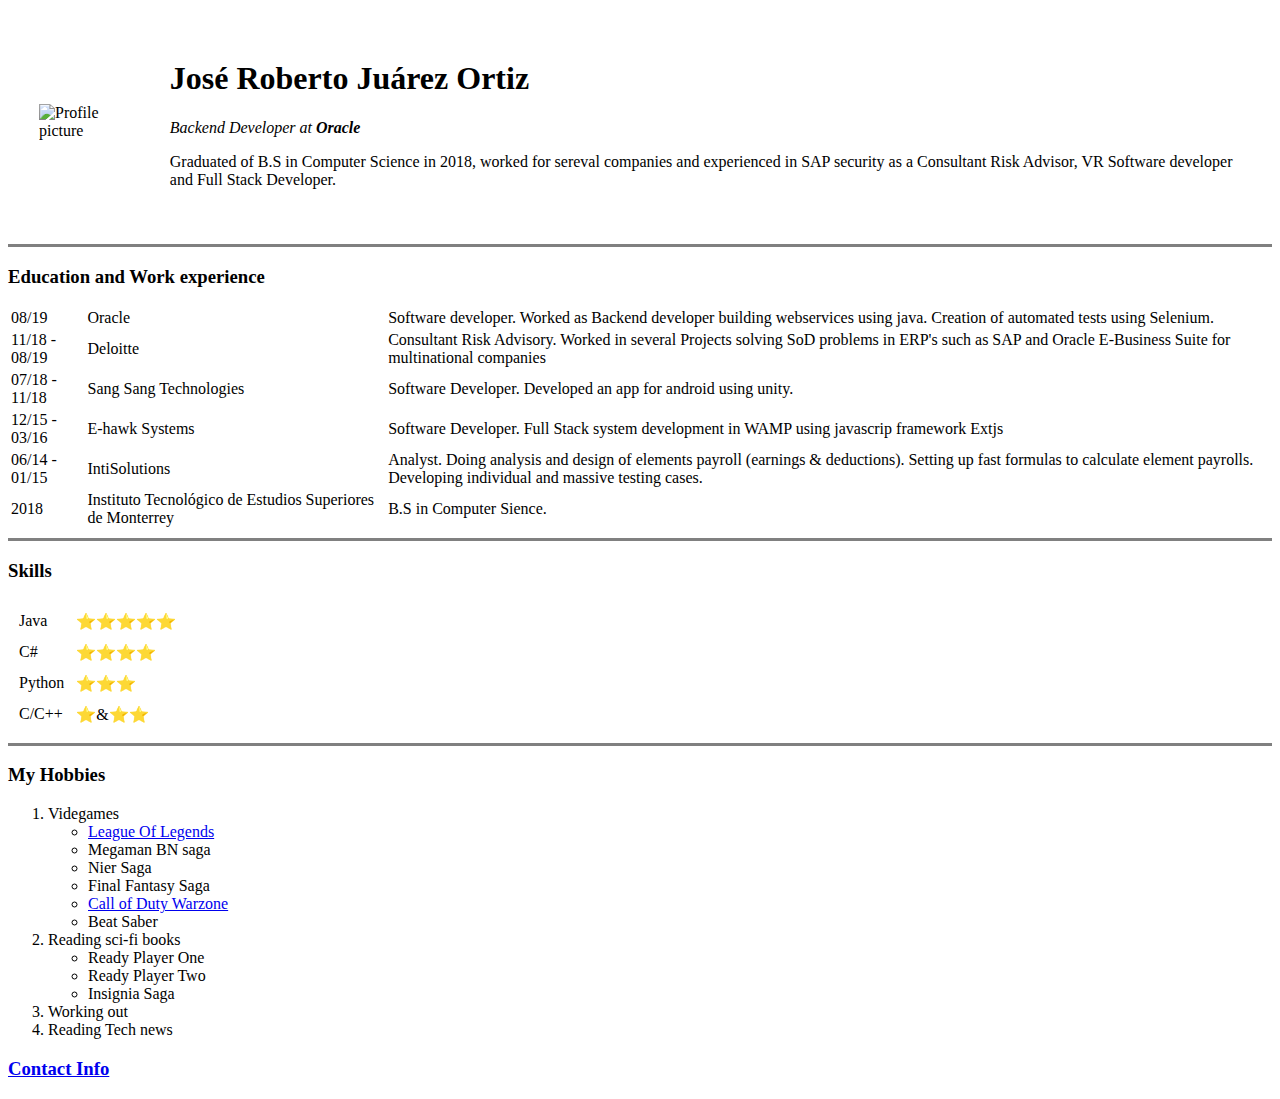
==== index.html @ 99f9edf5 "added initial cv files" ====
<!DOCTYPE html>
<html lang="en">

<head>
  <meta charset="UTF-8">
  <meta name="viewport" content="width=device-width, initial-scale=1.0">
  <meta http-equiv="X-UA-Compatible" content="ie=edge">
  <title>Rob Personal site</title>
</head>

<body>
  <table cellspacing="30">
    <tr>
      <td><img src="images/profilePic.png" alt="Profile picture"></td>
      <td><h1>José Roberto Juárez Ortiz</h1>
      <p><em>Backend Developer at <strong>Oracle</strong></em></p>
      <p>Graduated of B.S in Computer Science in 2018, worked for sereval companies and experienced in SAP security as a Consultant Risk Advisor, VR Software developer and Full Stack Developer.</p></td>
    </tr>
  </table>
    <hr size="3" noshade>
  <h3>Education and Work experience</h3>
  <table>
    <tr>
      <td>08/19</td>
      <td>Oracle</td>
      <td>Software developer. Worked as Backend developer building webservices using java. Creation of automated tests using Selenium.</td>
    </tr>
    <tr>
      <td>11/18 - 08/19</td>
      <td>Deloitte</td>
      <td>Consultant Risk Advisory. Worked in several Projects solving SoD problems in ERP's such as SAP and Oracle E-Business Suite for multinational companies</td>
    </tr>
    <tr>
      <td>07/18 - 11/18</td>
      <td>Sang Sang Technologies</td>
      <td>Software Developer. Developed an app for android using unity.</td>
    </tr>
    <tr>
      <td>12/15 - 03/16</td>
      <td>E-hawk Systems</td>
      <td>Software Developer. Full Stack system development in WAMP using javascrip framework Extjs</td>
    </tr>
    <tr>
      <td>06/14 - 01/15</td>
      <td>IntiSolutions</td>
      <td>Analyst. Doing analysis and design of elements payroll (earnings & deductions). Setting up fast formulas to calculate element payrolls. Developing individual and massive testing cases.</td>
    </tr>
    <tr>
      <td>2018</td>
      <td>Instituto Tecnológico de Estudios Superiores de Monterrey</td>
      <td>B.S in Computer Sience.</td>
    </tr>
  </table>
  <hr size="3" noshade>
  <h3>Skills</h3>
  <table cellspacing="10">
    <tr>
      <td>Java</td>
      <td>&#11088&#11088&#11088&#11088&#11088</td>
    </tr>
    <tr>
      <td>C#</td>
      <td>&#11088&#11088&#11088&#11088</td>
    </tr>
    <tr>
      <td>Python</td>
      <td>&#11088&#11088&#11088</td>
    </tr>
    <tr>
      <td>C/C++</td>
      <td>&#11088&&#11088&#11088</td>
    </tr>
  </table>
  <hr size="3" noshade>
  <h3>My Hobbies</h3>
  <ol>
    <li>Videgames<ul>
        <li><a href="https://www.leagueofgraphs.com/summoner/na/Scorn%C3%98fMoon#championsData-all-queues">League Of Legends</a></li>
        <li>Megaman BN saga</li>
        <li>Nier Saga</li>
        <li>Final Fantasy Saga</li>
        <li><a href="https://cod.tracker.gg/warzone/profile/atvi/mordred%235236606/overview">Call of Duty Warzone</a></li>
        <li>Beat Saber</li>
      </ul>
    </li>
    <li>Reading sci-fi books <ul>
      <li>Ready Player One</li>
      <li>Ready Player Two</li>
      <li>Insignia Saga</li>
    </ul></li>
    <li>Working out</li>
    <li>Reading Tech news</li>
  </ol>
  <h3><a href="Contact.html">Contact Info</a></h3>
</body>

</html>
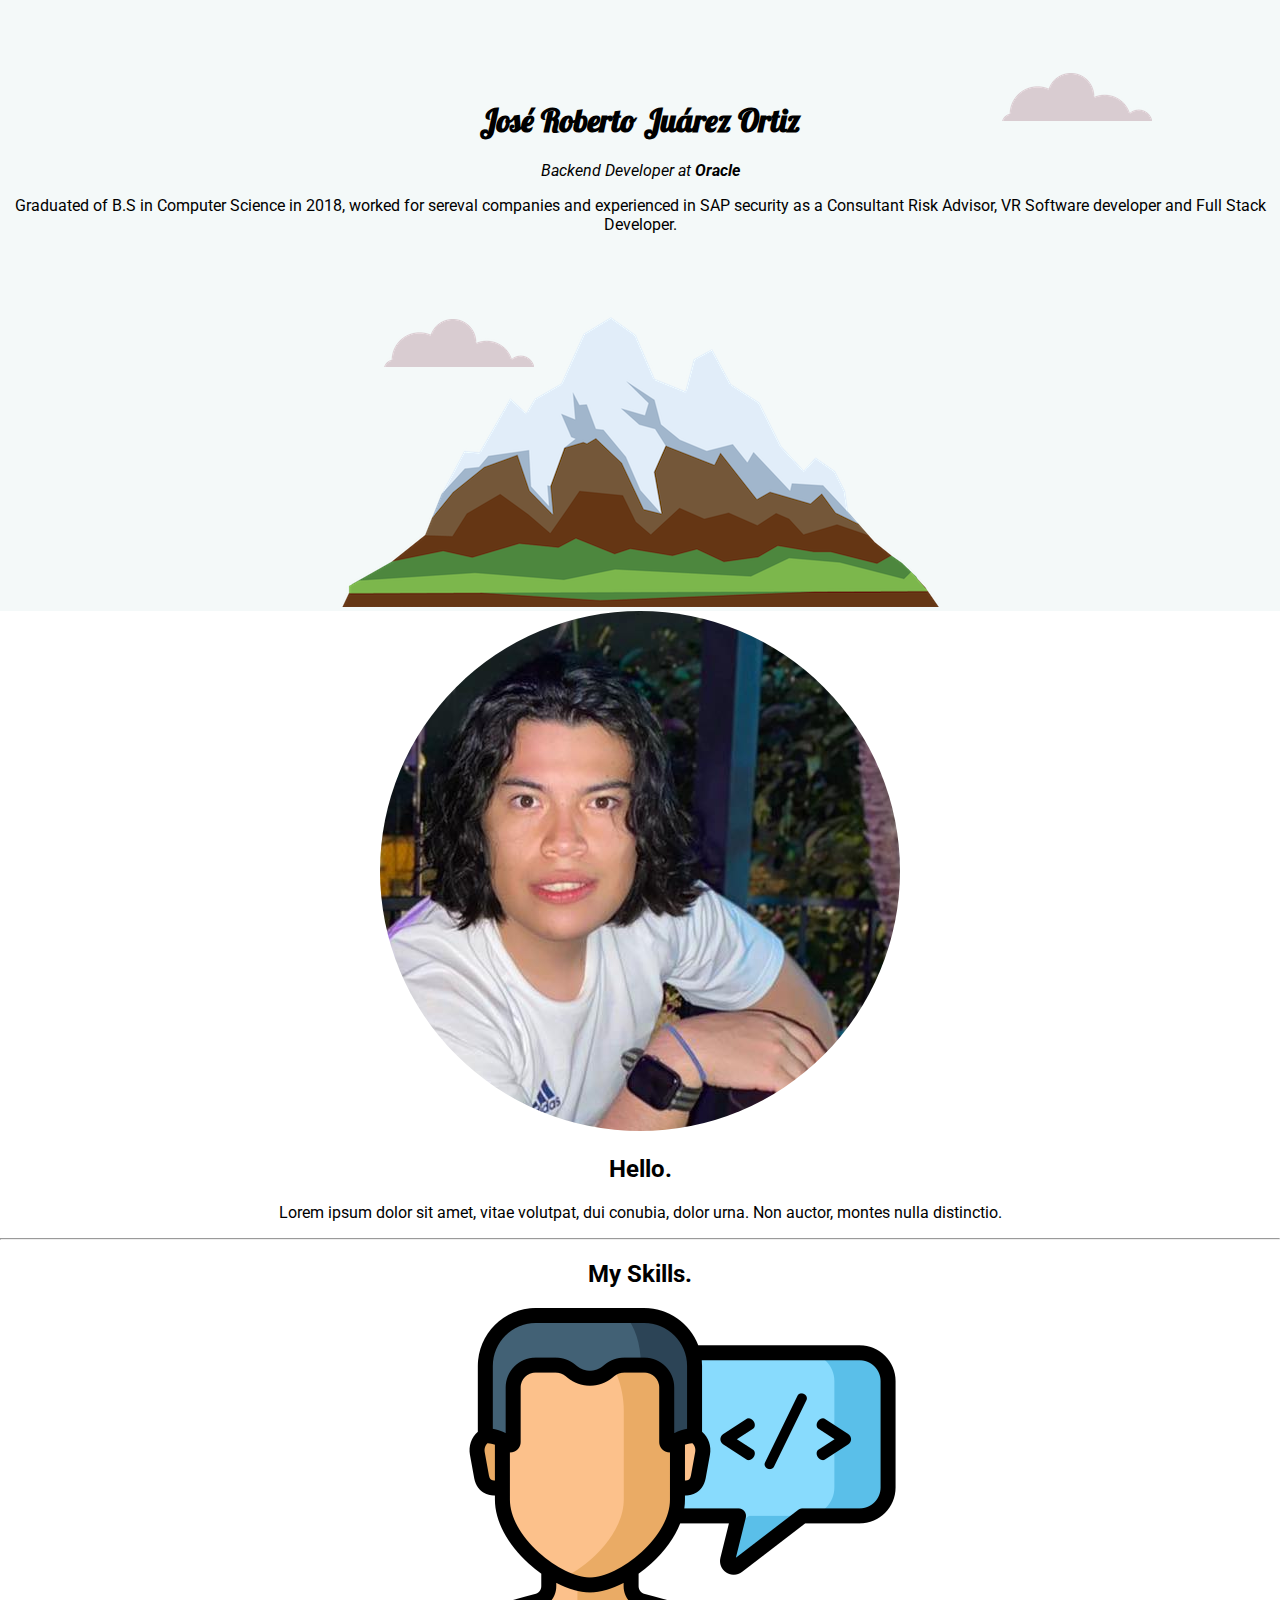
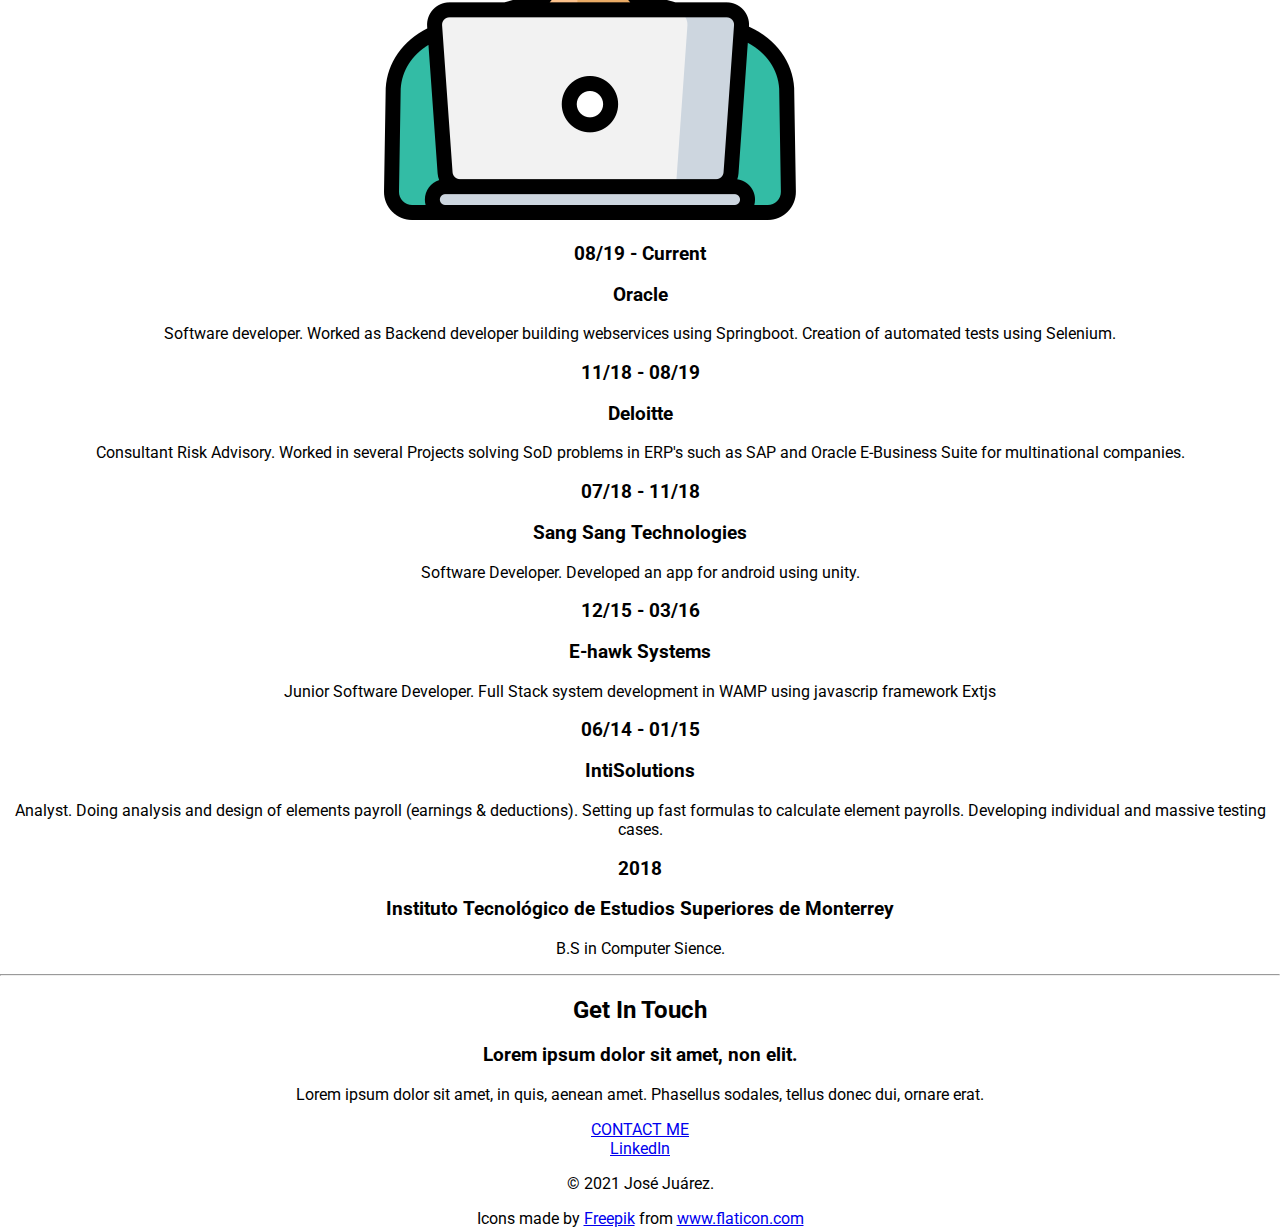
==== commit ac9ee5ca: "css" ====
--- a/index.html
+++ b/index.html
@@ -6,92 +6,78 @@
   <meta name="viewport" content="width=device-width, initial-scale=1.0">
   <meta http-equiv="X-UA-Compatible" content="ie=edge">
   <title>Rob Personal site</title>
+  <link rel="stylesheet" href="css/styles.css">
+  <link rel="icon" href="images/favicon.ico">
 </head>
 
 <body>
-  <table cellspacing="30">
-    <tr>
-      <td><img src="images/profilePic.png" alt="Profile picture"></td>
-      <td><h1>José Roberto Juárez Ortiz</h1>
-      <p><em>Backend Developer at <strong>Oracle</strong></em></p>
-      <p>Graduated of B.S in Computer Science in 2018, worked for sereval companies and experienced in SAP security as a Consultant Risk Advisor, VR Software developer and Full Stack Developer.</p></td>
-    </tr>
-  </table>
-    <hr size="3" noshade>
-  <h3>Education and Work experience</h3>
-  <table>
-    <tr>
-      <td>08/19</td>
-      <td>Oracle</td>
-      <td>Software developer. Worked as Backend developer building webservices using java. Creation of automated tests using Selenium.</td>
-    </tr>
-    <tr>
-      <td>11/18 - 08/19</td>
-      <td>Deloitte</td>
-      <td>Consultant Risk Advisory. Worked in several Projects solving SoD problems in ERP's such as SAP and Oracle E-Business Suite for multinational companies</td>
-    </tr>
-    <tr>
-      <td>07/18 - 11/18</td>
-      <td>Sang Sang Technologies</td>
-      <td>Software Developer. Developed an app for android using unity.</td>
-    </tr>
-    <tr>
-      <td>12/15 - 03/16</td>
-      <td>E-hawk Systems</td>
-      <td>Software Developer. Full Stack system development in WAMP using javascrip framework Extjs</td>
-    </tr>
-    <tr>
-      <td>06/14 - 01/15</td>
-      <td>IntiSolutions</td>
-      <td>Analyst. Doing analysis and design of elements payroll (earnings & deductions). Setting up fast formulas to calculate element payrolls. Developing individual and massive testing cases.</td>
-    </tr>
-    <tr>
-      <td>2018</td>
-      <td>Instituto Tecnológico de Estudios Superiores de Monterrey</td>
-      <td>B.S in Computer Sience.</td>
-    </tr>
-  </table>
-  <hr size="3" noshade>
-  <h3>Skills</h3>
-  <table cellspacing="10">
-    <tr>
-      <td>Java</td>
-      <td>&#11088&#11088&#11088&#11088&#11088</td>
-    </tr>
-    <tr>
-      <td>C#</td>
-      <td>&#11088&#11088&#11088&#11088</td>
-    </tr>
-    <tr>
-      <td>Python</td>
-      <td>&#11088&#11088&#11088</td>
-    </tr>
-    <tr>
-      <td>C/C++</td>
-      <td>&#11088&&#11088&#11088</td>
-    </tr>
-  </table>
-  <hr size="3" noshade>
-  <h3>My Hobbies</h3>
-  <ol>
-    <li>Videgames<ul>
-        <li><a href="https://www.leagueofgraphs.com/summoner/na/Scorn%C3%98fMoon#championsData-all-queues">League Of Legends</a></li>
-        <li>Megaman BN saga</li>
-        <li>Nier Saga</li>
-        <li>Final Fantasy Saga</li>
-        <li><a href="https://cod.tracker.gg/warzone/profile/atvi/mordred%235236606/overview">Call of Duty Warzone</a></li>
-        <li>Beat Saber</li>
-      </ul>
-    </li>
-    <li>Reading sci-fi books <ul>
-      <li>Ready Player One</li>
-      <li>Ready Player Two</li>
-      <li>Insignia Saga</li>
-    </ul></li>
-    <li>Working out</li>
-    <li>Reading Tech news</li>
-  </ol>
-  <h3><a href="Contact.html">Contact Info</a></h3>
+  <div class="top-container">
+    <img class="top-cloud" src="images/cloud.png" alt="cloud-img">
+    <h1>José Roberto Juárez Ortiz</h1>
+    <p><em>Backend Developer at <strong>Oracle</strong></em></p>
+    <p>Graduated of B.S in Computer Science in 2018, worked for sereval companies and experienced in SAP security as a Consultant Risk Advisor, VR Software developer and Full Stack Developer.</p>
+    <img class="bottom-cloud" src="images/cloud.png" alt="cloud-img">
+    <img src="images/mountain.png" alt="moutains-img">
+  </div>
+  <div class="middle-container">
+    <div class="profile">
+      <img src="images/profilePic.png" alt="profile-img">
+      <h2>Hello.</h2>
+      <p>Lorem ipsum dolor sit amet, vitae volutpat, dui conubia, dolor urna. Non auctor, montes nulla distinctio.</p>
+    </div>
+    <hr>
+    <div class="work-experience">
+      <h2>My Skills.</h2>
+      <div class="work-row">
+        <img class="" src="images/web-development.png" alt="webDev-image">
+        <h3>08/19 - Current</h3>
+        <h3>Oracle</h3>
+        <p>Software developer. Worked as Backend developer building webservices using Springboot. Creation of automated tests using Selenium.</p>
+      </div>
+      <div class="work-row">
+        <h3>11/18 - 08/19</h3>
+        <h3>Deloitte</h3>
+        <p>Consultant Risk Advisory. Worked in several Projects solving SoD problems in ERP's such as SAP and Oracle E-Business Suite for multinational companies.</p>
+      </div>
+      <div class="work-row">
+        <h3>07/18 - 11/18</h3>
+        <h3>Sang Sang Technologies</h3>
+        <p>Software Developer. Developed an app for android using unity.</p>
+      </div>
+      <div class="work-row">
+        <h3>12/15 - 03/16</h3>
+        <h3>E-hawk Systems</h3>
+        <p>Junior Software Developer. Full Stack system development in WAMP using javascrip framework Extjs</p>
+      </div>
+      <div class="work-row">
+        <h3>06/14 - 01/15</h3>
+        <h3>IntiSolutions</h3>
+        <p>Analyst. Doing analysis and design of elements payroll (earnings & deductions). Setting up fast formulas to calculate element payrolls. Developing individual and massive testing cases.</p>
+      </div>
+      <div class="work-row">
+        <h3>2018</h3>
+        <h3>Instituto Tecnológico de Estudios Superiores de Monterrey</h3>
+        <p>B.S in Computer Sience.</p>
+      </div>
+    </div>
+    <hr>
+    <div class="contact-me">
+      <h2>Get In Touch</h2>
+      <h3>Lorem ipsum dolor sit amet, non elit.</h3>
+      <p>Lorem ipsum dolor sit amet, in quis, aenean amet. Phasellus sodales, tellus donec dui, ornare erat.</p>
+      <a class="btn" href="mailto:joseroberto.juarez@gmail.com">CONTACT ME</a>
+    </div>
+  </div>
+
+
+  <div class="bottom-container">
+    <a class="footer-link" href="https://www.linkedin.com/in/jos%C3%A9-roberto-ju%C3%A1rez-231086120/">LinkedIn</a>
+    <p>© 2021 José Juárez.</p>
+  </div>
+
+
+  </div>
+  <div>Icons made by <a href="https://www.freepik.com" title="Freepik">Freepik</a> from <a href="https://www.flaticon.com/" title="Flaticon">www.flaticon.com</a></div>
 </body>
 
 </html>
--- a/css/styles.css
+++ b/css/styles.css
@@ -0,0 +1,35 @@
+
+@import url('https://fonts.googleapis.com/css2?family=Roboto:wght@300&family=Lobster&display=swap');
+
+.top-container{
+  background-color: #F4F9F9;
+  padding-top: 100px;
+  position: relative;
+}
+.middle-container{
+
+}
+.bottom-container{
+
+
+}
+
+h1{
+  margin-top: 0;
+  font-family: Lobster;
+}
+body{
+  margin: 0;
+  text-align: center;
+  font-family: Roboto, sans-serif;
+}
+.bottom-cloud{
+  position: absolute;
+  left: 30%;
+  bottom: 40%;
+}
+.top-cloud{
+  position: absolute;
+  right: 10%;
+  top: 12%;
+}
